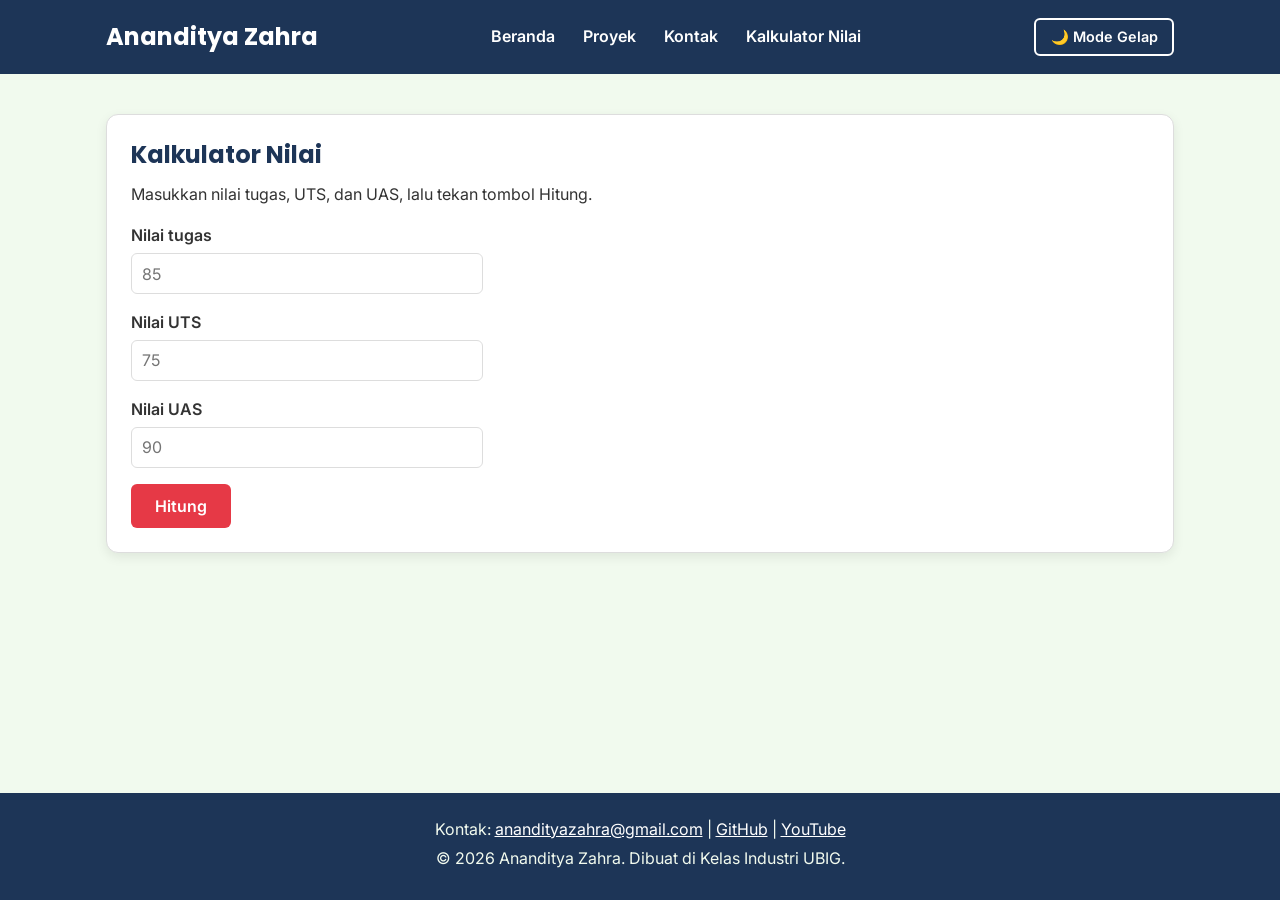
==== kalkulator.html @ f87eaadd "feat: tambah keahlian dinamis, mode gelap,dan filter proyek" ====
<!DOCTYPE html>
<html lang="id">
<head>
  <meta charset="UTF-8">
  <meta name="viewport" content="width=device-width, initial-scale=1.0">
  <title>Ananditya Zahra | Kontak</title>
  <link rel="preconnect" href="https://fonts.googleapis.com">
  <link rel="preconnect" href="https://fonts.gstatic.com" crossorigin>
  <link href="https://fonts.googleapis.com/css2?family=Inter:wght@400;600&family=Poppins:wght@600;700&display=swap" rel="stylesheet">
  <link rel="stylesheet" href="css/style.css">
  <script src="js/kalkulator.js" defer></script>
  <script src="js/tema.js" defer></script>
</head>
<body>
  <header>
    <div class="container navbar">
      <h1>Ananditya Zahra</h1>
      <nav class="menu-laptop">
        <ul>
          <li><a href="index.html">Beranda</a></li>
          <li><a href="proyek.html">Proyek</a></li>
          <li><a href="kontak.html">Kontak</a></li>
          <li><a href="kalkulator.html">Kalkulator Nilai</a></li>
        </ul>
      </nav>
      <!-- Tantangan: menu ponsel yang bisa dibuka-tutup -->
      <details class="menu-ponsel">
        <summary>Menu</summary>
        <nav>
          <ul>
            <li><a href="index.html">Beranda</a></li>
            <li><a href="proyek.html">Proyek</a></li>
            <li><a href="kontak.html">Kontak</a></li>
            <li><a href="kalkulator.html">Kalkulator Nilai</a></li>
          </ul>
        </nav>
      </details>
      <button type="button" class="tombol-tema" id="btn-tema">🌙 Mode Gelap</button>
    </div>
  </header>

  <main>
    <div class="container">
      <section class="kartu">
        <h2>Kalkulator Nilai</h2>
        <p>Masukkan nilai tugas, UTS, dan UAS, lalu tekan tombol Hitung.</p>

        <form>
          <p>
            <label for="nilai-tugas">Nilai tugas</label><br>
            <input type="number" id="nilai-tugas" name="nilai-tugas" min="0" max="100" step="1" placeholder="85" required>
          </p>
          <p>
            <label for="nilai-uts">Nilai UTS</label><br>
            <input type="number" id="nilai-uts" name="nilai-uts" min="0" max="100" step="1" placeholder="75" required>
          </p>
          <p>
            <label for="nilai-uas">Nilai UAS</label><br>
            <input type="number" id="nilai-uas" name="nilai-uas" min="0" max="100" step="1" placeholder="90" required>
          </p>
          <button type="submit">Hitung</button>
          <output id="hasil" name="hasil" aria-live="polite"></output>
        </form>
      </section>
    </div>
  </main>

  <footer>
    <p>Kontak: <a href="mailto:anandityazahra1507@gmail.com" target="_blank">anandityazahra@gmail.com</a> |
      <a href="https://github.com/Syomaybandung" target="_blank">GitHub</a> |
      <a href="https://www.youtube.com/@AnandityaZahra_xrpl" target="_blank">YouTube</a></p>
    <p>&copy; 2026 Ananditya Zahra. Dibuat di Kelas Industri UBIG.</p>
  </footer>
</body>
</html>
---- css/style.css ----
/* Gaya portofolio Andi Pratama
   Palet: #1D3557 (utama), #E63946 (aksen), #F1FAEE (latar)
   Huruf: Poppins (judul), Inter (isi)
   Tata letak: mobile first, titik ubah 768px (tablet) dan 1024px (laptop) */

/* 1. Reset */
* {
  box-sizing: border-box;
  margin: 0;
}

img {
  max-width: 100%;
  height: auto;
}

/* 2. Dasar halaman: warna dan huruf */
/* PENANDA FOOTER: body dibuat setinggi layar dan disusun vertikal. */
:root {
  --warna-utama: #1D3557;
  --warna-judul: #1D3557;
  --warna-aksen: #E63946;
  --warna-tautan: #E63946;
  --warna-latar: #F1FAEE;
  --warna-teks: #333333;
  --warna-kartu: #FFFFFF;
  --warna-garis: #DDDDDD;
}

body {
  display: flex;
  flex-direction: column;
  min-height: 100vh;
  font-family: "Inter", Arial, sans-serif;
  font-size: 1rem;
  line-height: 1.6;
  color: var(--warna-teks);
  background-color: var(--warna-latar);
}

h1, h2, h3 {
  font-family: "Poppins", Arial, sans-serif;
  color: var(--warna-judul);
  line-height: 1.3;
}

h2 {
  margin-bottom: 0.75rem;
}

p, ul, ol {
  margin-bottom: 1rem;
}

a {
  color: var(--warna-tautan);
}

/* 3. Wadah, header, dan menu */
.container {
  max-width: 1100px;
  margin: 0 auto;
  padding: 0 1rem;
}

header {
  background-color: var(--warna-utama);
  color: #FFFFFF;
  padding: 1rem 0;
}

header h1 {
  color: #FFFFFF;
  font-size: 1.5rem;
}

.navbar {
  display: flex;
  flex-wrap: wrap;
  justify-content: space-between;
  align-items: center;
  gap: 0.5rem;
}

nav ul {
  display: flex;
  gap: 0.25rem;
  padding: 0;
  margin: 0;
  list-style: none;
}

nav a {
  display: inline-block;
  padding: 0.5rem 0.75rem;
  border-radius: 6px;
  color: #FFFFFF;
  font-weight: 600;
  text-decoration: none;
}

/* Tantangan: menu ponsel buka-tutup dengan details */
.menu-laptop {
  display: none;
}

.menu-ponsel summary {
  padding: 0.5rem 0.75rem;
  border: 1px solid #FFFFFF;
  border-radius: 6px;
  font-weight: 600;
  cursor: pointer;
}

.menu-ponsel ul {
  flex-direction: column;
  margin-top: 0.5rem;
}

/* 4. Isi utama, hero, dan kartu */
/* PENANDA FOOTER: main mengisi ruang kosong sebelum footer. */
main {
  flex: 1;
  padding: 1.5rem 0;
}

.hero {
  display: flex;
  flex-direction: column;
  align-items: center;
  gap: 1.5rem;
  padding: 1rem 0 2rem;
  text-align: center;
}

.hero img {
  border: 4px solid #E63946;
  border-radius: 50%;
}

.hero h2 {
  font-size: 2rem;
}

.tombol {
  display: inline-block;
  padding: 0.75rem 1.5rem;
  border-radius: 6px;
  background-color: var(--warna-aksen);
  color: #FFFFFF;
  font-weight: 600;
  text-decoration: none;
}

.kartu {
  background-color: var(--warna-kartu);
  padding: 1rem;
  margin-bottom: 1.5rem;
  border: 1px solid var(--warna-garis);
  border-radius: 12px;
  box-shadow: 0 4px 12px rgba(0, 0, 0, 0.08);
}

.daftar-kartu {
  display: flex;
  flex-wrap: wrap;
  gap: 1.5rem;
  margin-bottom: 1.5rem;
}

.daftar-kartu .kartu {
  flex: 1 1 280px;
  margin-bottom: 0;
}

article img {
  border-radius: 8px;
  border: 1px solid var(--warna-garis);
}

/* 5. Tabel */
table {
  border-collapse: collapse;
}

caption {
  font-weight: 600;
  text-align: left;
  margin-bottom: 0.5rem;
}

th, td {
  border: 1px solid var(--warna-garis);
  padding: 0.5rem 0.75rem;
  text-align: left;
}

th {
  background-color: var(--warna-utama);
  color: #FFFFFF;
}

/* 6. Form */
label {
  font-weight: 600;
}

input, select, textarea {
  width: 100%;
  max-width: 22rem;
  padding: 0.6rem;
  margin-top: 0.25rem;
  border: 1px solid var(--warna-garis);
  border-radius: 6px;
  color: var(--warna-teks);
  background-color: var(--warna-kartu);
  font-family: inherit;
  font-size: 1rem;
}

button {
  padding: 0.75rem 1.5rem;
  border: none;
  border-radius: 6px;
  background-color: var(--warna-aksen);
  color: #FFFFFF;
  font-family: inherit;
  font-size: 1rem;
  font-weight: 600;
  cursor: pointer;
}

/* 7. Footer */
footer {
  background-color: var(--warna-utama);
  color: #F1FAEE;
  text-align: center;
  padding: 1.5rem;
}

footer p {
  margin-bottom: 0.25rem;
}

footer a {
  color: #FFFFFF;
}

/* 8. Tablet: lebar layar 768px ke atas */
@media (min-width: 768px) {
  .menu-laptop {
    display: block;
  }

  .menu-ponsel {
    display: none;
  }

  .hero {
    flex-direction: row;
    padding: 2rem 0 3rem;
    text-align: left;
  }

  .kartu {
    padding: 1.5rem;
  }
}

/* 9. Laptop: lebar layar 1024px ke atas */
@media (min-width: 1024px) {
  main {
    padding: 2.5rem 0;
  }

  .hero {
    gap: 3rem;
  }

  .hero h2 {
    font-size: 2.75rem;
  }
}

/* 10. Tombol tema, filter, dan label kategori */
.tombol-tema {
  padding: 0.5rem 0.9rem;
  border: 2px solid #FFFFFF;
  background-color: transparent;
  font-size: 0.9rem;
}

.filter-proyek {
  display: flex;
  flex-wrap: wrap;
  gap: 0.5rem;
  margin-bottom: 1rem;
}

.filter-proyek-tombol {
  padding: 0.5rem 0.9rem;
}

.filter-proyek-tombol.aktif {
  background-color: var(--warna-utama);
}

.label {
  display: inline-block;
  margin-bottom: 0.5rem;
  color: var(--warna-aksen);
  font-weight: 600;
}

/* 11. Tema gelap */
body.gelap {
  --warna-utama: #24364B;
  --warna-judul: #E3E8EE;
  --warna-aksen: #FF7B86;
  --warna-tautan: #FF9AA2;
  --warna-latar: #121A24;
  --warna-teks: #E3E8EE;
  --warna-kartu: #1C2938;
  --warna-garis: #3A4A5D;
}
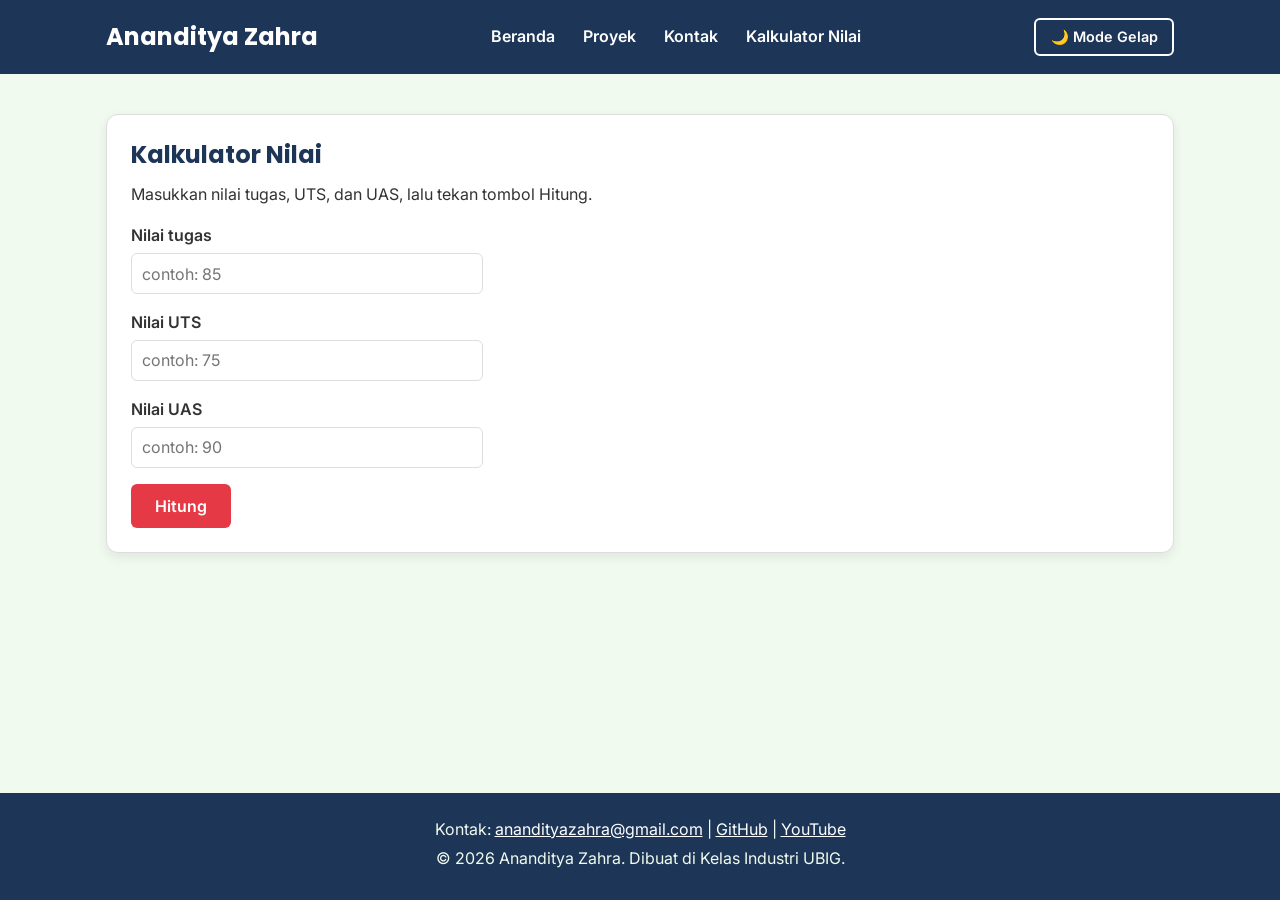
==== commit 6935a980: "feat: menambahkan code yang sesuai dengan modul" ====
--- a/kalkulator.html
+++ b/kalkulator.html
@@ -48,15 +48,15 @@
         <form>
           <p>
             <label for="nilai-tugas">Nilai tugas</label><br>
-            <input type="number" id="nilai-tugas" name="nilai-tugas" min="0" max="100" step="1" placeholder="85" required>
+            <input type="number" id="nilai-tugas" name="nilai-tugas" min="0" max="100" step="1" placeholder="contoh: 85" required>
           </p>
           <p>
             <label for="nilai-uts">Nilai UTS</label><br>
-            <input type="number" id="nilai-uts" name="nilai-uts" min="0" max="100" step="1" placeholder="75" required>
+            <input type="number" id="nilai-uts" name="nilai-uts" min="0" max="100" step="1" placeholder="contoh: 75" required>
           </p>
           <p>
             <label for="nilai-uas">Nilai UAS</label><br>
-            <input type="number" id="nilai-uas" name="nilai-uas" min="0" max="100" step="1" placeholder="90" required>
+            <input type="number" id="nilai-uas" name="nilai-uas" min="0" max="100" step="1" placeholder="contoh: 90" required>
           </p>
           <button type="submit">Hitung</button>
           <output id="hasil" name="hasil" aria-live="polite"></output>
